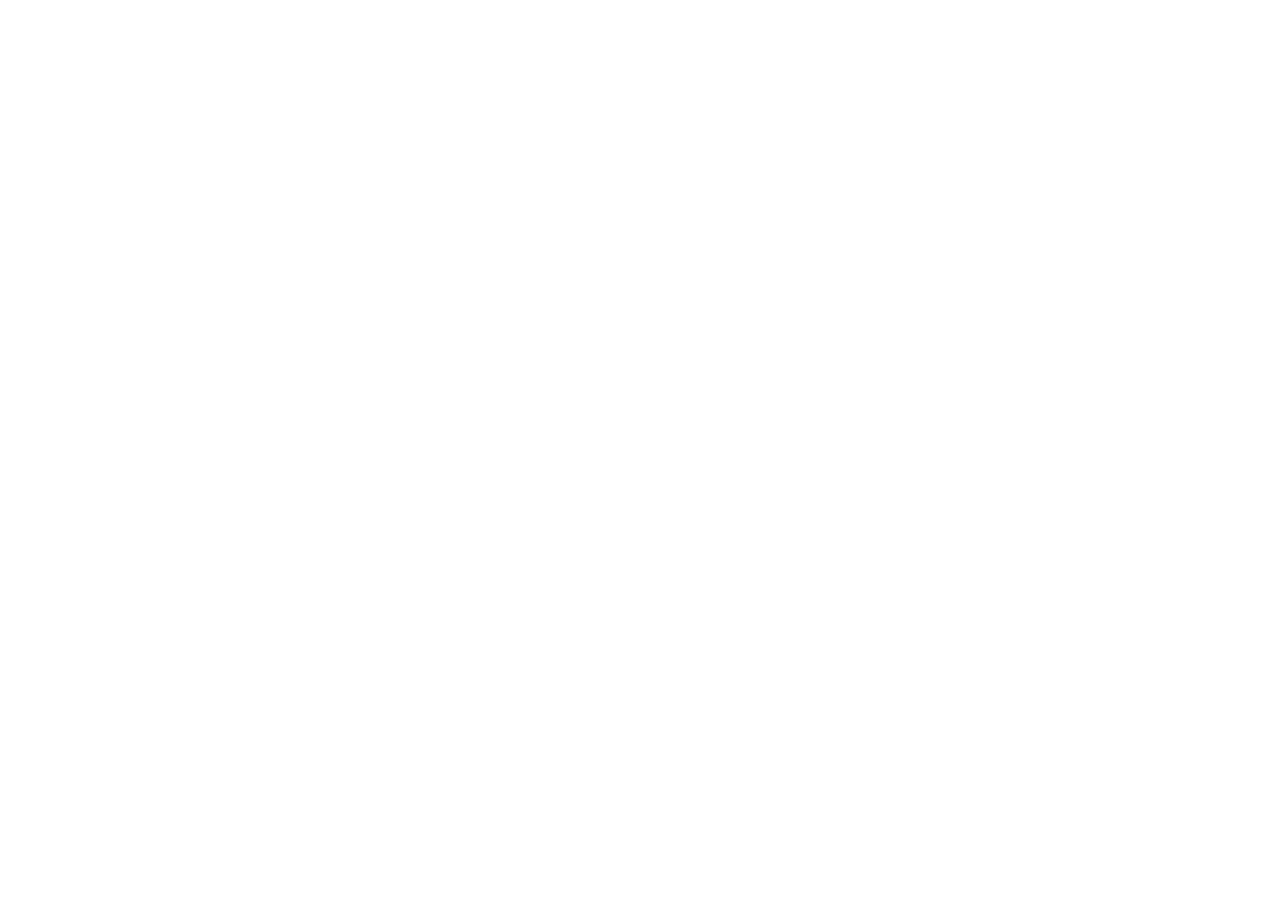
==== blog.html @ a6e0e09e "first" ====
<!DOCTYPE html>
<html lang="ja">

<head>
  <meta charset="UTF-8">
  <meta name="viewport" content="width=device-width, initial-scale=1.0">
  <title>株式会社TECH</title>
  <link rel="stylesheet" href="css/blog.css" />
</head>

<body>

</body>

</html>
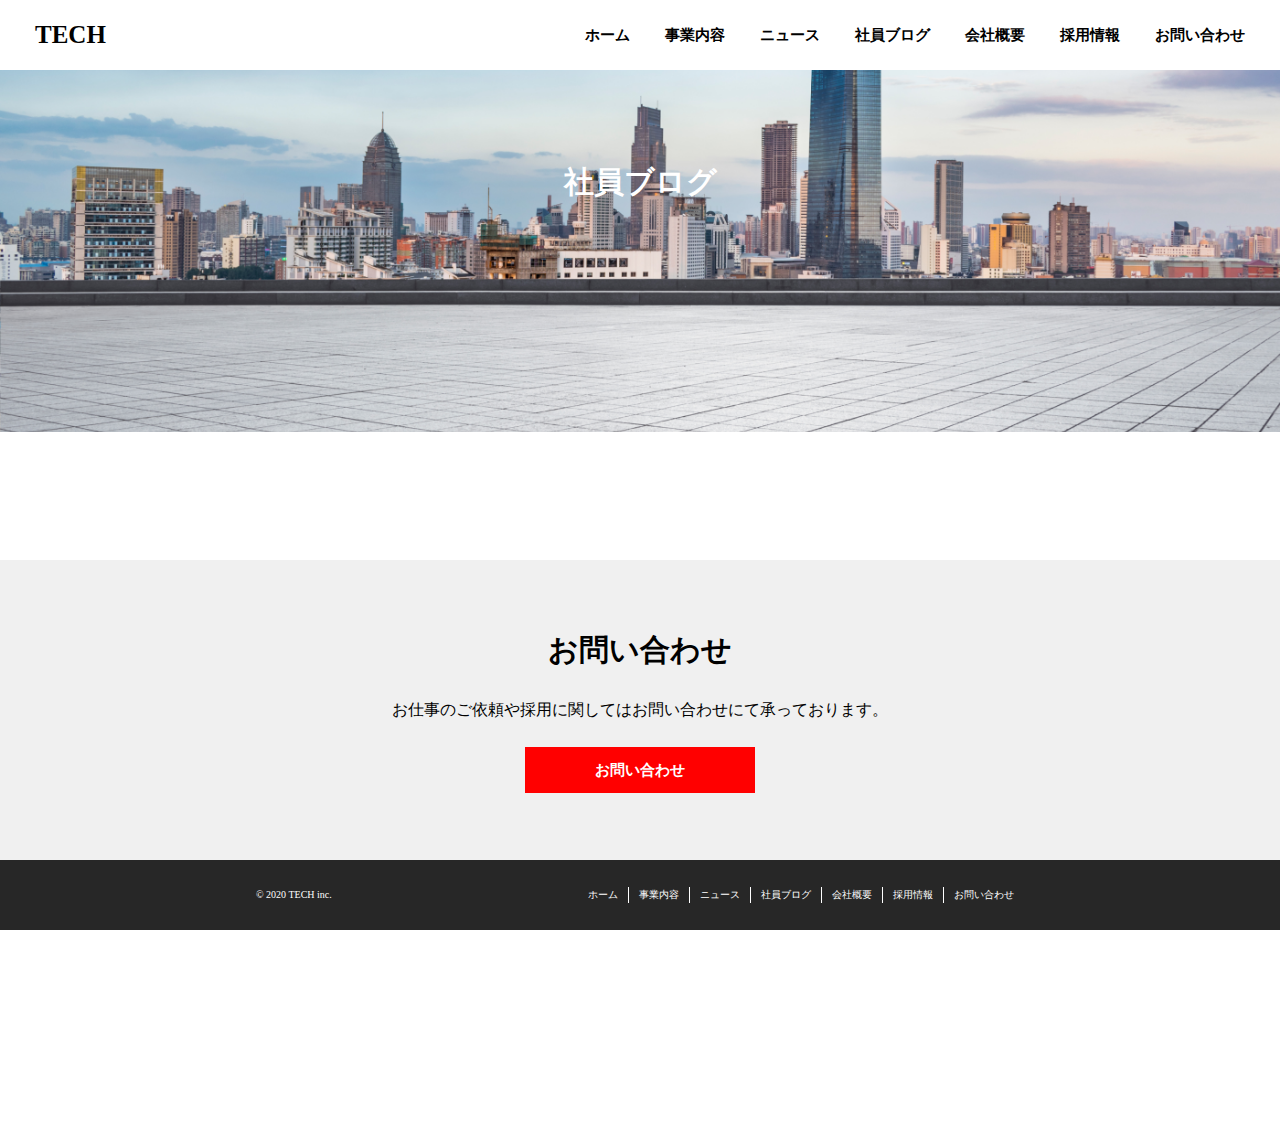
==== commit 5017bc2f: "take15" ====
--- a/blog.html
+++ b/blog.html
@@ -7,9 +7,55 @@
   <title>株式会社TECH</title>
   <link rel="stylesheet" href="css/blog.css" />
 </head>
+<header class="header">
+  <div class="header-wrap">
+    <h1 class="header-logo">TECH</h1>
+    <nav class="header-nav">
+      <ul>
+        <li><a href="index.html">ホーム</a></li>
+        <li><a href="service.html">事業内容</a></li>
+        <li><a href="news.html">ニュース</a></li>
+        <li><a href="blog.html">社員ブログ</a></li>
+        <li><a href="company.html">会社概要</a></li>
+        <li><a href="recruit.html">採用情報</a></li>
+        <li><a href="contact.html">お問い合わせ</a></li>
+      </ul>
+    </nav>
+  </div>
+  <div id="hamburger">
+    <span></span>
+    <span></span>
+    <span></span>
+  </div>
+</header>
+<div class="eyecatch">
+  <h1 class="title">社員ブログ</h1>
+</div>
+<body>
+  <main>
 
-<body>
-
+  </main>
+  <div class="contact">
+    <h2>お問い合わせ</h2>
+    <p>お仕事のご依頼や採用に関してはお問い合わせにて承っております。</p>
+    <a href="contact.html" class="link">お問い合わせ</a>
+  </div>
+  <footer class="footer">
+    <div class="footer-wrap">
+      <div class="footer-logo">©︎ 2020 TECH inc.</div>
+      <nav class="footer-nav">
+        <ul>
+          <li><a href="index.html">ホーム</a></li>
+          <li><a href="service.html">事業内容</a></li>
+          <li><a href="news.html">ニュース</a></li>
+          <li><a href="blog.html">社員ブログ</a></li>
+          <li><a href="company.html">会社概要</a></li>
+          <li><a href="recruit.html">採用情報</a></li>
+          <li><a href="contact.html">お問い合わせ</a></li>
+        </ul>
+      </nav>
+    </div>
+  </footer>
 </body>
 
 </html>--- a/css/blog.css
+++ b/css/blog.css
@@ -0,0 +1,412 @@
+@charset "UTF-8";
+
+/*
+html5doctor.com Reset Stylesheet
+v1.6.1
+Last Updated: 2010-09-17
+Author: Richard Clark - http://richclarkdesign.com
+Twitter: @rich_clark
+*/
+
+html,
+body,
+div,
+span,
+object,
+iframe,
+h1,
+h2,
+h3,
+h4,
+h5,
+h6,
+p,
+blockquote,
+pre,
+abbr,
+address,
+cite,
+code,
+del,
+dfn,
+em,
+img,
+ins,
+kbd,
+q,
+samp,
+small,
+strong,
+sub,
+sup,
+var,
+b,
+i,
+dl,
+dt,
+dd,
+ol,
+ul,
+li,
+fieldset,
+form,
+label,
+legend,
+table,
+caption,
+tbody,
+tfoot,
+thead,
+tr,
+th,
+td,
+article,
+aside,
+canvas,
+details,
+figcaption,
+figure,
+footer,
+header,
+hgroup,
+menu,
+nav,
+section,
+summary,
+time,
+mark,
+audio,
+video {
+  margin: 0;
+  padding: 0;
+  border: 0;
+  outline: 0;
+  font-size: 100%;
+  vertical-align: baseline;
+  background: transparent;
+}
+
+body {
+  line-height: 1.6;
+}
+
+article,
+aside,
+details,
+figcaption,
+figure,
+footer,
+header,
+hgroup,
+menu,
+nav,
+section {
+  display: block;
+}
+
+nav ul {
+  list-style: none;
+}
+
+blockquote,
+q {
+  quotes: none;
+}
+
+blockquote:before,
+blockquote:after,
+q:before,
+q:after {
+  content: "";
+  content: none;
+}
+
+a {
+  margin: 0;
+  padding: 0;
+  font-size: 100%;
+  vertical-align: baseline;
+  background: transparent;
+}
+
+/* change colours to suit your needs */
+ins {
+  background-color: #ff9;
+  color: #000;
+  text-decoration: none;
+}
+
+/* change colours to suit your needs */
+mark {
+  background-color: #ff9;
+  color: #000;
+  font-style: italic;
+  font-weight: bold;
+}
+
+del {
+  text-decoration: line-through;
+}
+
+abbr[title],
+dfn[title] {
+  border-bottom: 1px dotted;
+  cursor: help;
+}
+
+table {
+  border-collapse: collapse;
+  border-spacing: 0;
+}
+
+/* change border colour to suit your needs */
+hr {
+  display: block;
+  height: 1px;
+  border: 0;
+  border-top: 1px solid #cccccc;
+  margin: 1em 0;
+  padding: 0;
+}
+
+input,
+select {
+  vertical-align: middle;
+}
+
+
+
+
+
+
+.link {
+  background: red;
+  color: white;
+  font-weight: bold;
+  text-align: center;
+  font-size: 15px;
+  padding: 15px 70px;
+  text-decoration: none;
+}
+
+.link:hover {
+  opacity: 0.7;
+}
+
+
+.header {
+  height: 70px;
+  position: fixed;
+  z-index: 100;
+  width: 100%;
+  background-color: white;
+  margin-top: 15%;
+}
+
+.header-wrap {
+  display: flex;
+  justify-content: space-between;
+  align-items: center;
+}
+
+.header-logo {
+  font-size: 25px;
+  font-weight: bold;
+  margin-left: 35px;
+  line-height: 70px;
+}
+
+.header-nav ul{
+  display: flex;
+}
+
+.header-nav li {
+  margin-right: 35px;
+  font-size: 15px;
+}
+
+.header-nav a {
+  color: #000;
+  font-weight: bold;
+  text-decoration: none;
+}
+
+.eyecatch {
+  height: 66vh;
+  width: 100%;
+  background: url(../img/mv.png);
+  background-size: cover;
+  padding-top: 30px;
+  margin-top: -15%;
+}
+
+.eyecatch h1 {
+  text-align: center;
+  padding-top: 25%;
+  color: white;
+  font-size: 30px;
+  font-weight: bold;
+}
+
+
+
+
+
+
+.contact {
+  background-color: rgb(240, 240, 240);
+  height: 300px;
+  margin-top: 10%;
+  text-align: center;
+  line-height: 60px;
+}
+
+.contact h2 {
+  font-size: 30px;
+  padding-top: 60px;
+}
+
+.footer {
+  height: 70px;
+  background: rgb(39, 39, 39);
+}
+
+.footer-wrap {
+  display: flex;
+  justify-content: space-between;
+  align-items: center;
+  width: 100%;
+}
+
+.footer-logo {
+  color: white;
+  font-size: x-small;
+  margin-left: 20%;
+  line-height: 70px;
+}
+
+.footer-nav {
+  margin-right: 20%;
+  font-size: x-small;
+}
+
+.footer-nav ul {
+  display: flex;
+}
+
+.footer-nav li {
+  color: white;
+  float: left;
+  list-style-type: none;
+  border-right: 1px solid white;
+}
+
+.footer-nav li:last-child {
+  border-right: none;
+}
+
+.footer-nav a {
+  color: white;
+  text-decoration: none;
+  padding: 10px;
+}
+
+.footer-nav a:hover {
+  opacity: 0.7;
+}
+
+@media screen and (max-width: 768px) {
+    .header {
+    z-index: 50;
+  }
+
+  .header-nav {
+    display: none;
+  }
+
+  #hamburger {
+    width: 40px;
+    height: 40px;
+    position: absolute;
+    cursor: pointer;
+    z-index: 100;
+    top: 15px;
+    right: 30px;
+    transition: 0.4s;
+    display: block;
+  }
+
+  #hamburger span {
+    display: block;
+    width: 35px;
+    height: 4px;
+    background-color: #000;
+    transition: 0.8s;
+  }
+
+  #hamburger span:nth-of-type(1) {
+    position: absolute;
+    top: 10px;
+    left: 2px;
+  }
+
+  #hamburger span:nth-of-type(2) {
+    position: absolute;
+    top: 20px;
+    left: 2px;
+  }
+
+  #hamburger span:nth-of-type(3) {
+    position: absolute;
+    top: 30px;
+    left: 2px;
+  }
+
+  .eyecatch {
+    height: 24em;
+    background-size: cover;
+  }
+
+  .eyecatch h1 {
+    text-align: center;
+    width: 80%;
+    margin-left: 10%;
+    margin-top: 40%;
+  }
+
+
+
+
+
+  .contact p {
+    width: 85%;
+    margin-left: 7%;
+    line-height: 30px;
+    padding-bottom: 20px;
+  }
+
+  .footer {
+    height: 250px;
+  }
+
+  .footer-wrap {
+    display: flex;
+    justify-content: center;
+    flex-wrap: wrap;
+    width: 80%;
+  }
+
+  .footer-nav ul {
+    display: flex;
+    justify-content: center;
+    flex-wrap: wrap;
+    width: 35%;
+    margin-left: 60%;
+    margin-top: -2em;
+    line-height: 2.5em;
+  }
+
+  .footer-nav li {
+    border-right: none;
+  }
+}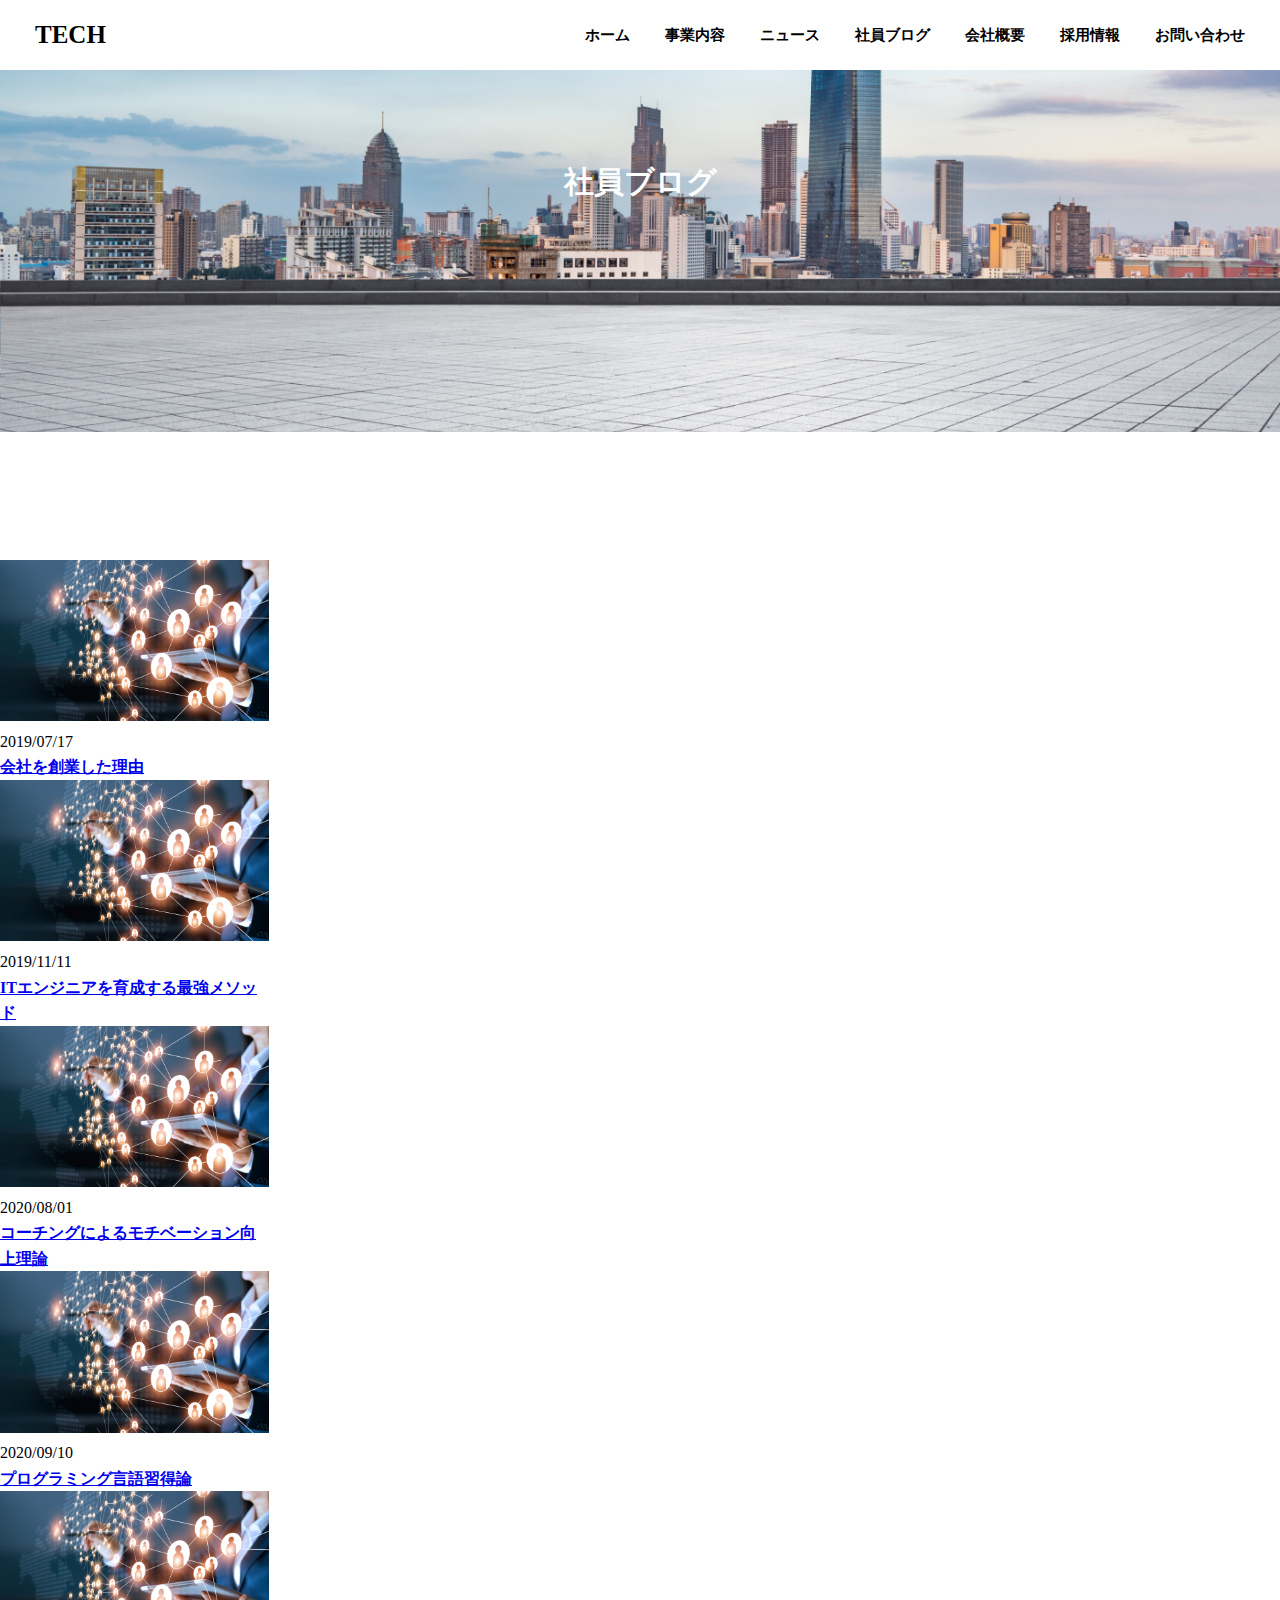
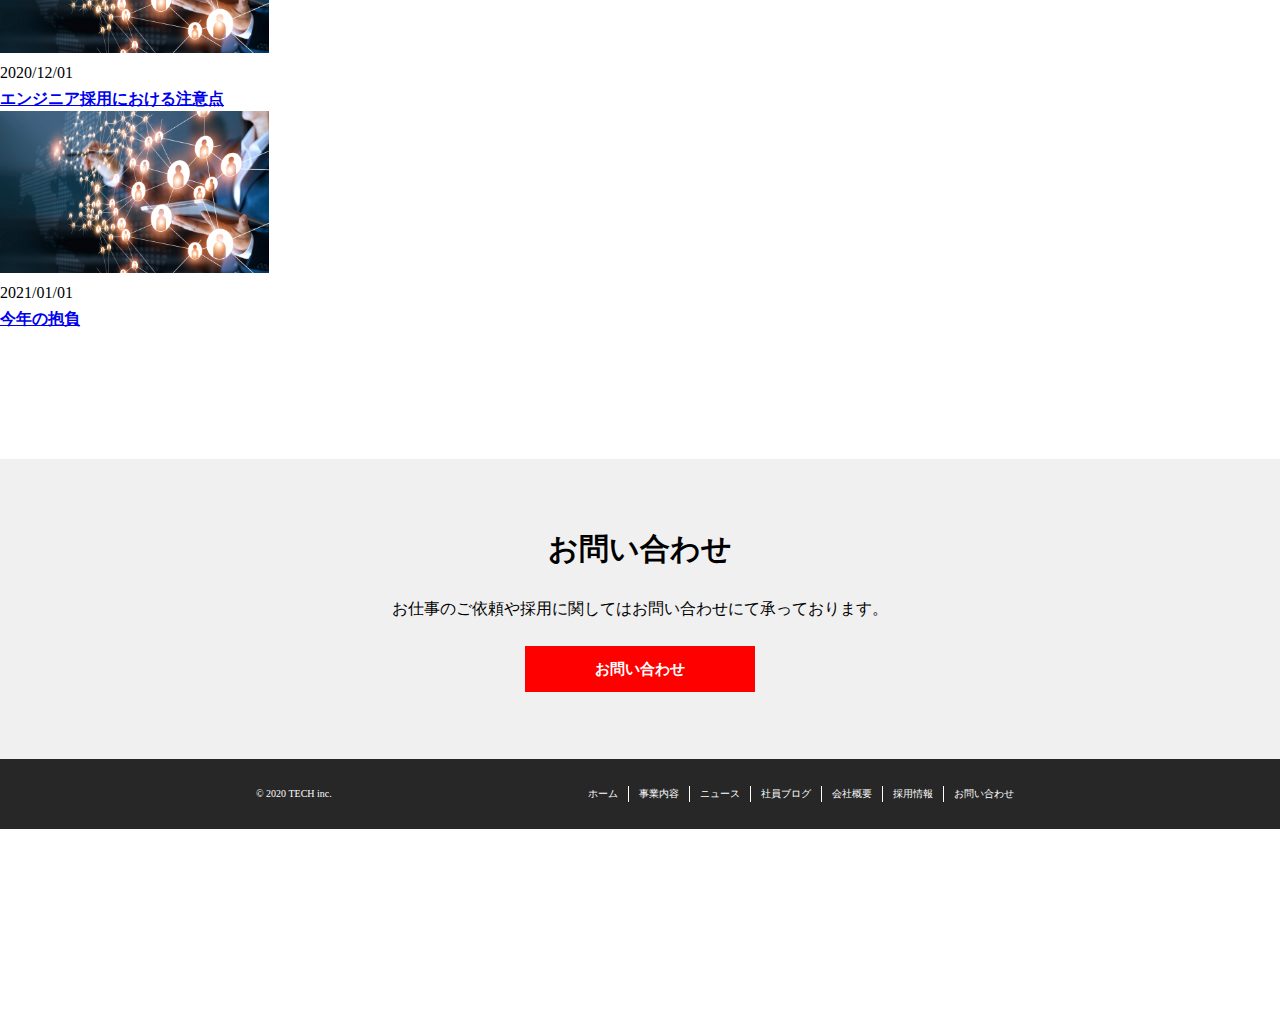
==== commit fd4041dc: "take15" ====
--- a/blog.html
+++ b/blog.html
@@ -33,7 +33,42 @@
 </div>
 <body>
   <main>
-
+    <div class="blog">
+      <div class="blog-wrap">
+        <div class="blog-list">
+          <div class="blog-item">
+            <img src="img/blog.png" class="blog-img" />
+            <p>2019/07/17</p>
+            <h2><a href="#">会社を創業した理由</a></h2>
+          </div>
+          <div class="blog-item">
+            <img src="img/blog.png" class="blog-img" />
+            <p>2019/11/11</p>
+            <h2><a href="#">ITエンジニアを育成する最強メソッド</a></h2>
+          </div>
+          <div class="blog-item">
+            <img src="img/blog.png" class="blog-img" />
+            <p>2020/08/01</p>
+            <h2><a href="#">コーチングによるモチベーション向上理論</a></h2>
+          </div>
+          <div class="blog-item">
+            <img src="img/blog.png" class="blog-img" />
+            <p>2020/09/10</p>
+            <h2><a href="#">プログラミング言語習得論</a></h2>
+          </div>
+          <div class="blog-item">
+            <img src="img/blog.png" class="blog-img" />
+            <p>2020/12/01</p>
+            <h2><a href="#">エンジニア採用における注意点</a></h2>
+          </div>
+          <div class="blog-item">
+            <img src="img/blog.png" class="blog-img" />
+            <p>2021/01/01</p>
+            <h2><a href="#">今年の抱負</a></h2>
+          </div>
+        </div>
+      </div>
+    </div>
   </main>
   <div class="contact">
     <h2>お問い合わせ</h2>
--- a/css/blog.css
+++ b/css/blog.css
@@ -248,6 +248,23 @@
   font-weight: bold;
 }
 
+.blog-img {
+  width: 100%;
+  background-size: cover;
+}
+
+.blog-wrap {
+  width: 70%;
+  margin-top: 10%;
+}
+
+.blog-list {
+  width: 30%;
+  display: flex;
+  justify-content: center;
+  flex-wrap: wrap;
+}
+
 
 
 
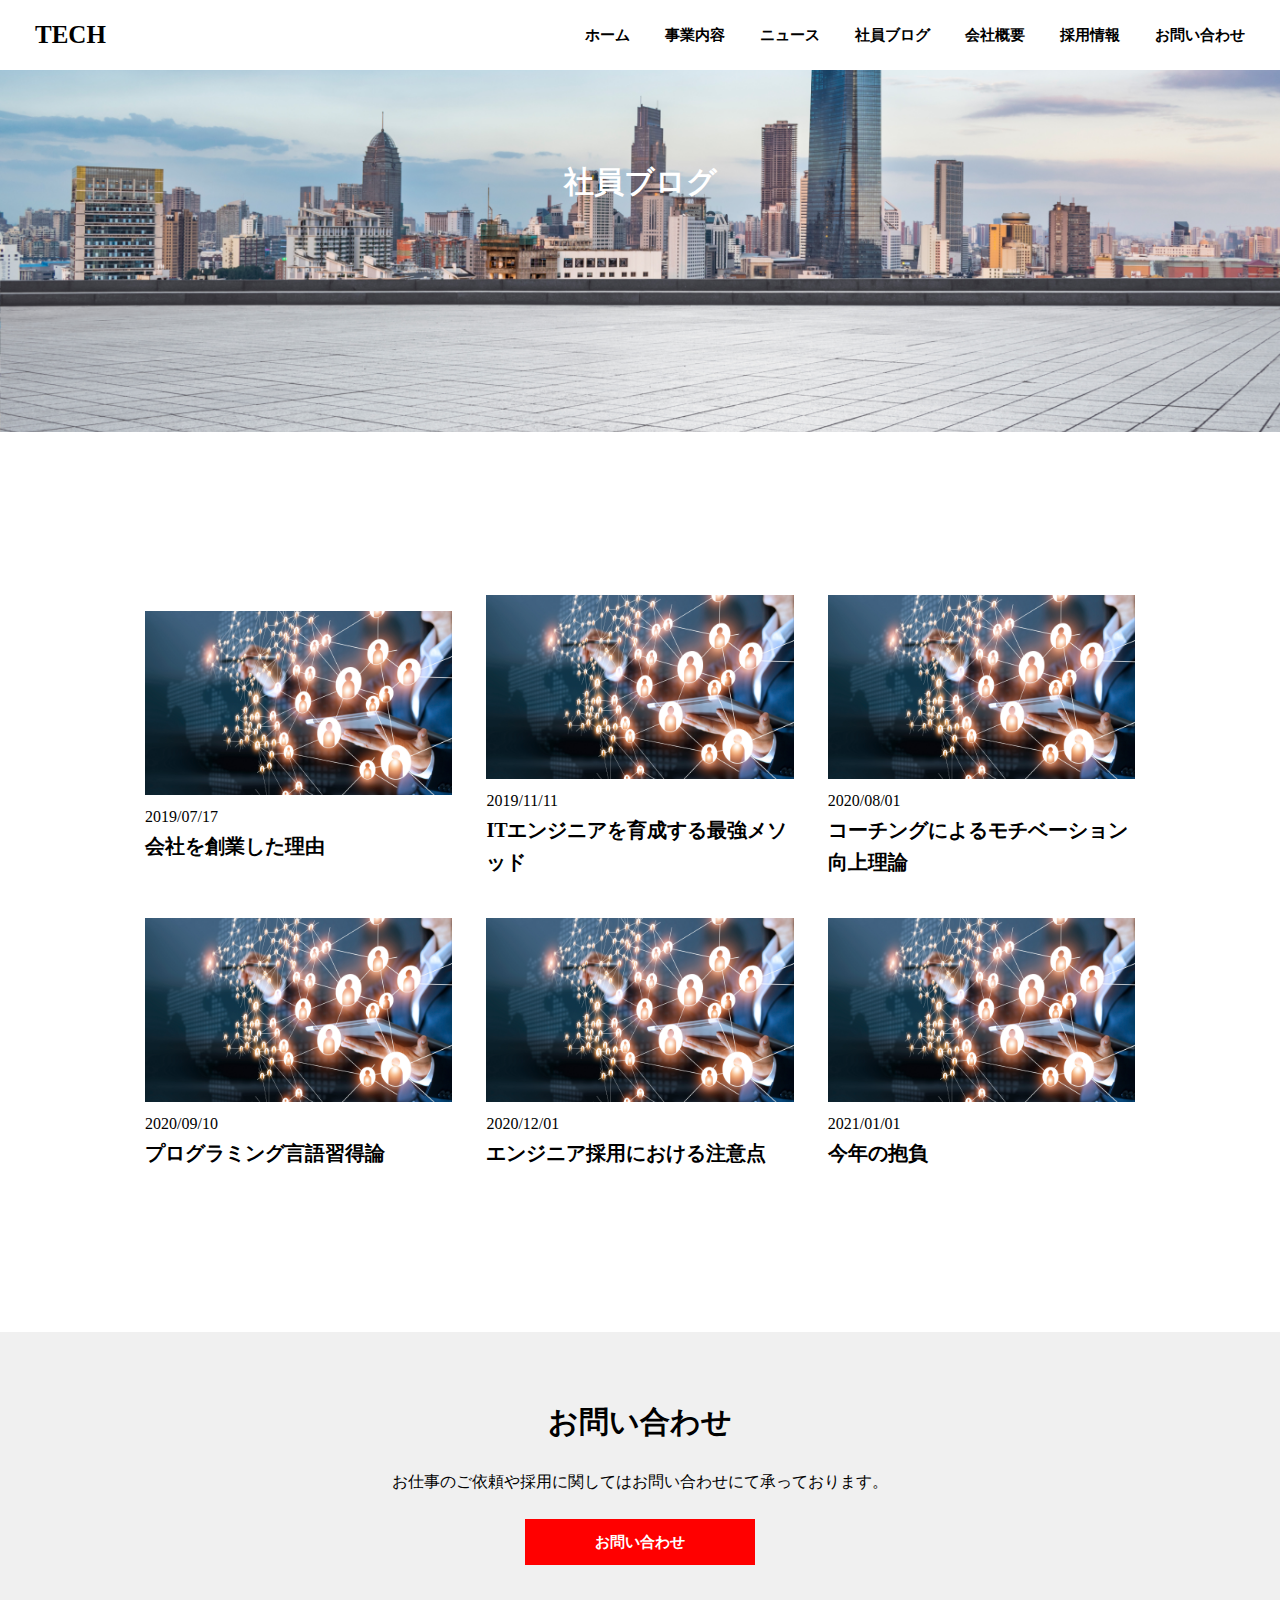
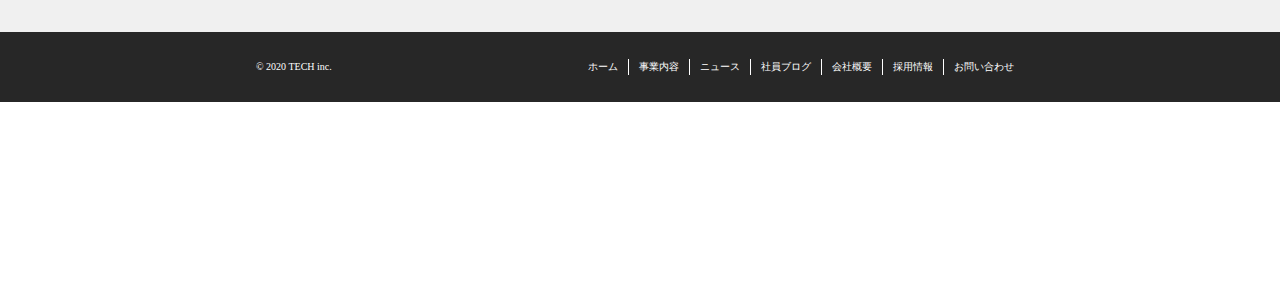
==== commit acd54ad3: "take18" ====
--- a/blog.html
+++ b/blog.html
@@ -37,32 +37,44 @@
       <div class="blog-wrap">
         <div class="blog-list">
           <div class="blog-item">
-            <img src="img/blog.png" class="blog-img" />
+            <a href="#">
+              <img src="img/blog.png" class="blog-img" />
+            </a>
             <p>2019/07/17</p>
             <h2><a href="#">会社を創業した理由</a></h2>
           </div>
           <div class="blog-item">
-            <img src="img/blog.png" class="blog-img" />
+            <a href="#">
+              <img src="img/blog.png" class="blog-img" />
+            </a>
             <p>2019/11/11</p>
             <h2><a href="#">ITエンジニアを育成する最強メソッド</a></h2>
           </div>
           <div class="blog-item">
-            <img src="img/blog.png" class="blog-img" />
+            <a href="#">
+              <img src="img/blog.png" class="blog-img" /> 
+            </a>
             <p>2020/08/01</p>
             <h2><a href="#">コーチングによるモチベーション向上理論</a></h2>
           </div>
           <div class="blog-item">
-            <img src="img/blog.png" class="blog-img" />
+            <a href="#">
+              <img src="img/blog.png" class="blog-img" />
+            </a>
             <p>2020/09/10</p>
             <h2><a href="#">プログラミング言語習得論</a></h2>
           </div>
           <div class="blog-item">
-            <img src="img/blog.png" class="blog-img" />
+            <a href="#">
+              <img src="img/blog.png" class="blog-img" />
+            </a>
             <p>2020/12/01</p>
             <h2><a href="#">エンジニア採用における注意点</a></h2>
           </div>
           <div class="blog-item">
-            <img src="img/blog.png" class="blog-img" />
+            <a href="#">
+              <img src="img/blog.png" class="blog-img" />
+            </a>
             <p>2021/01/01</p>
             <h2><a href="#">今年の抱負</a></h2>
           </div>
--- a/css/blog.css
+++ b/css/blog.css
@@ -254,17 +254,33 @@
 }
 
 .blog-wrap {
-  width: 70%;
+  width: 80%;
   margin-top: 10%;
+  margin-left: 10%;
+}
+
+.blog-item {
+  width: 30%;
+  margin: 0 auto;
+  padding: 20px 0;
 }
 
 .blog-list {
-  width: 30%;
   display: flex;
-  justify-content: center;
   flex-wrap: wrap;
-}
-
+  align-items: center;
+  padding: 15px 0;
+}
+
+.blog a {
+  color: #000;
+  text-decoration: none;
+  font-size: 20px;
+}
+
+.blog a:hover {
+  opacity: 0.7;
+}
 
 
 
@@ -391,6 +407,18 @@
     margin-top: 40%;
   }
 
+  .blog-item {
+    width: 100%;
+  }
+
+  .blog-list {
+  display: inline-block;
+  align-items: none;
+  }
+
+  .blog-item a {
+    font-size: 17px;
+  }
 
 
 
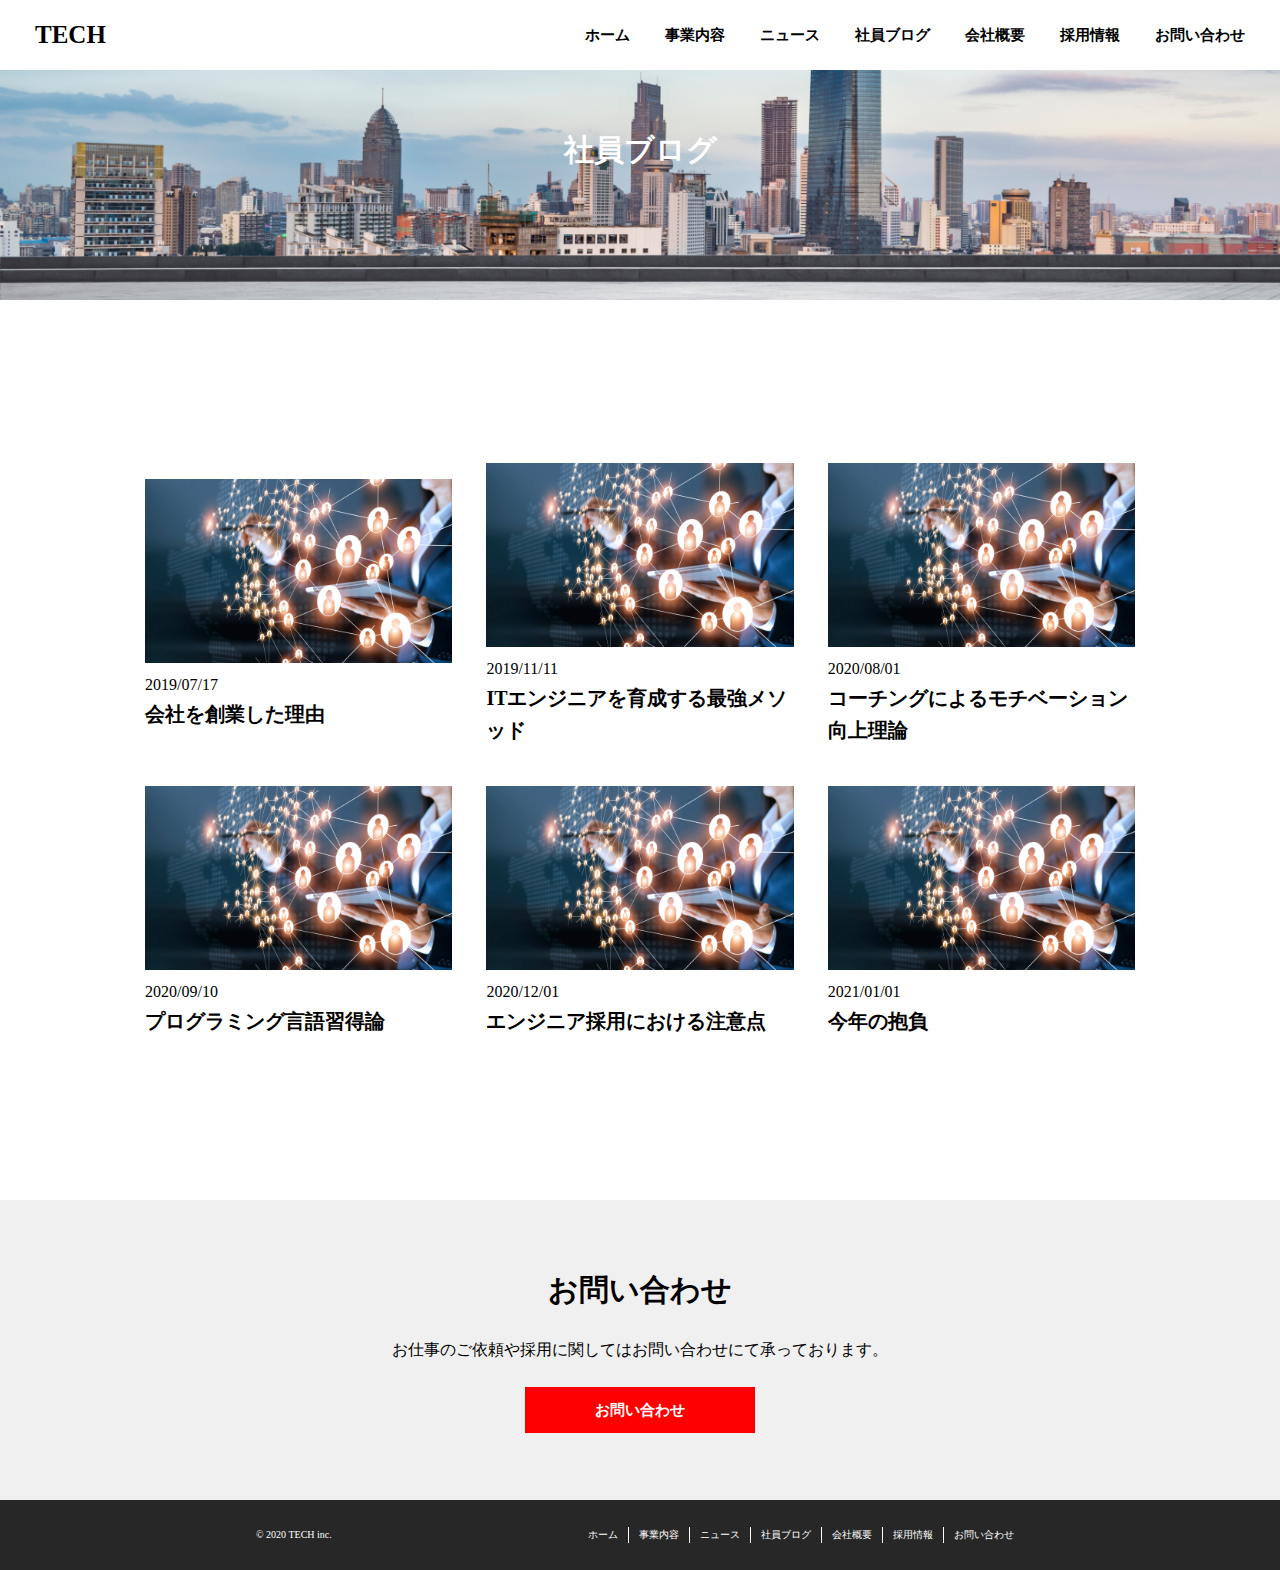
==== commit a6cfa80e: "ww" ====
--- a/blog.html
+++ b/blog.html
@@ -29,7 +29,8 @@
   </div>
 </header>
 <div class="eyecatch">
-  <h1 class="title">社員ブログ</h1>
+  <img src="img/mv.png" />
+  <h1>社員ブログ</h1>
 </div>
 <body>
   <main>
--- a/css/blog.css
+++ b/css/blog.css
@@ -197,10 +197,10 @@
 .header {
   height: 70px;
   position: fixed;
-  z-index: 100;
+  z-index: 30;
   width: 100%;
   background-color: white;
-  margin-top: 15%;
+  top: 0;
 }
 
 .header-wrap {
@@ -232,21 +232,25 @@
 }
 
 .eyecatch {
-  height: 66vh;
-  width: 100%;
-  background: url(../img/mv.png);
-  background-size: cover;
-  padding-top: 30px;
-  margin-top: -15%;
+  position: relative;
+  display: flex;
+  justify-content: center; 
+  align-items: center;
 }
 
 .eyecatch h1 {
-  text-align: center;
-  padding-top: 25%;
+  position: absolute;
   color: white;
   font-size: 30px;
-  font-weight: bold;
-}
+  
+}
+
+.eyecatch img {
+  width: 100%;
+  object-fit: cover;
+  height: 300px;
+}
+
 
 .blog-img {
   width: 100%;
@@ -404,7 +408,7 @@
     text-align: center;
     width: 80%;
     margin-left: 10%;
-    margin-top: 40%;
+    margin-top: 100px;
   }
 
   .blog-item {
